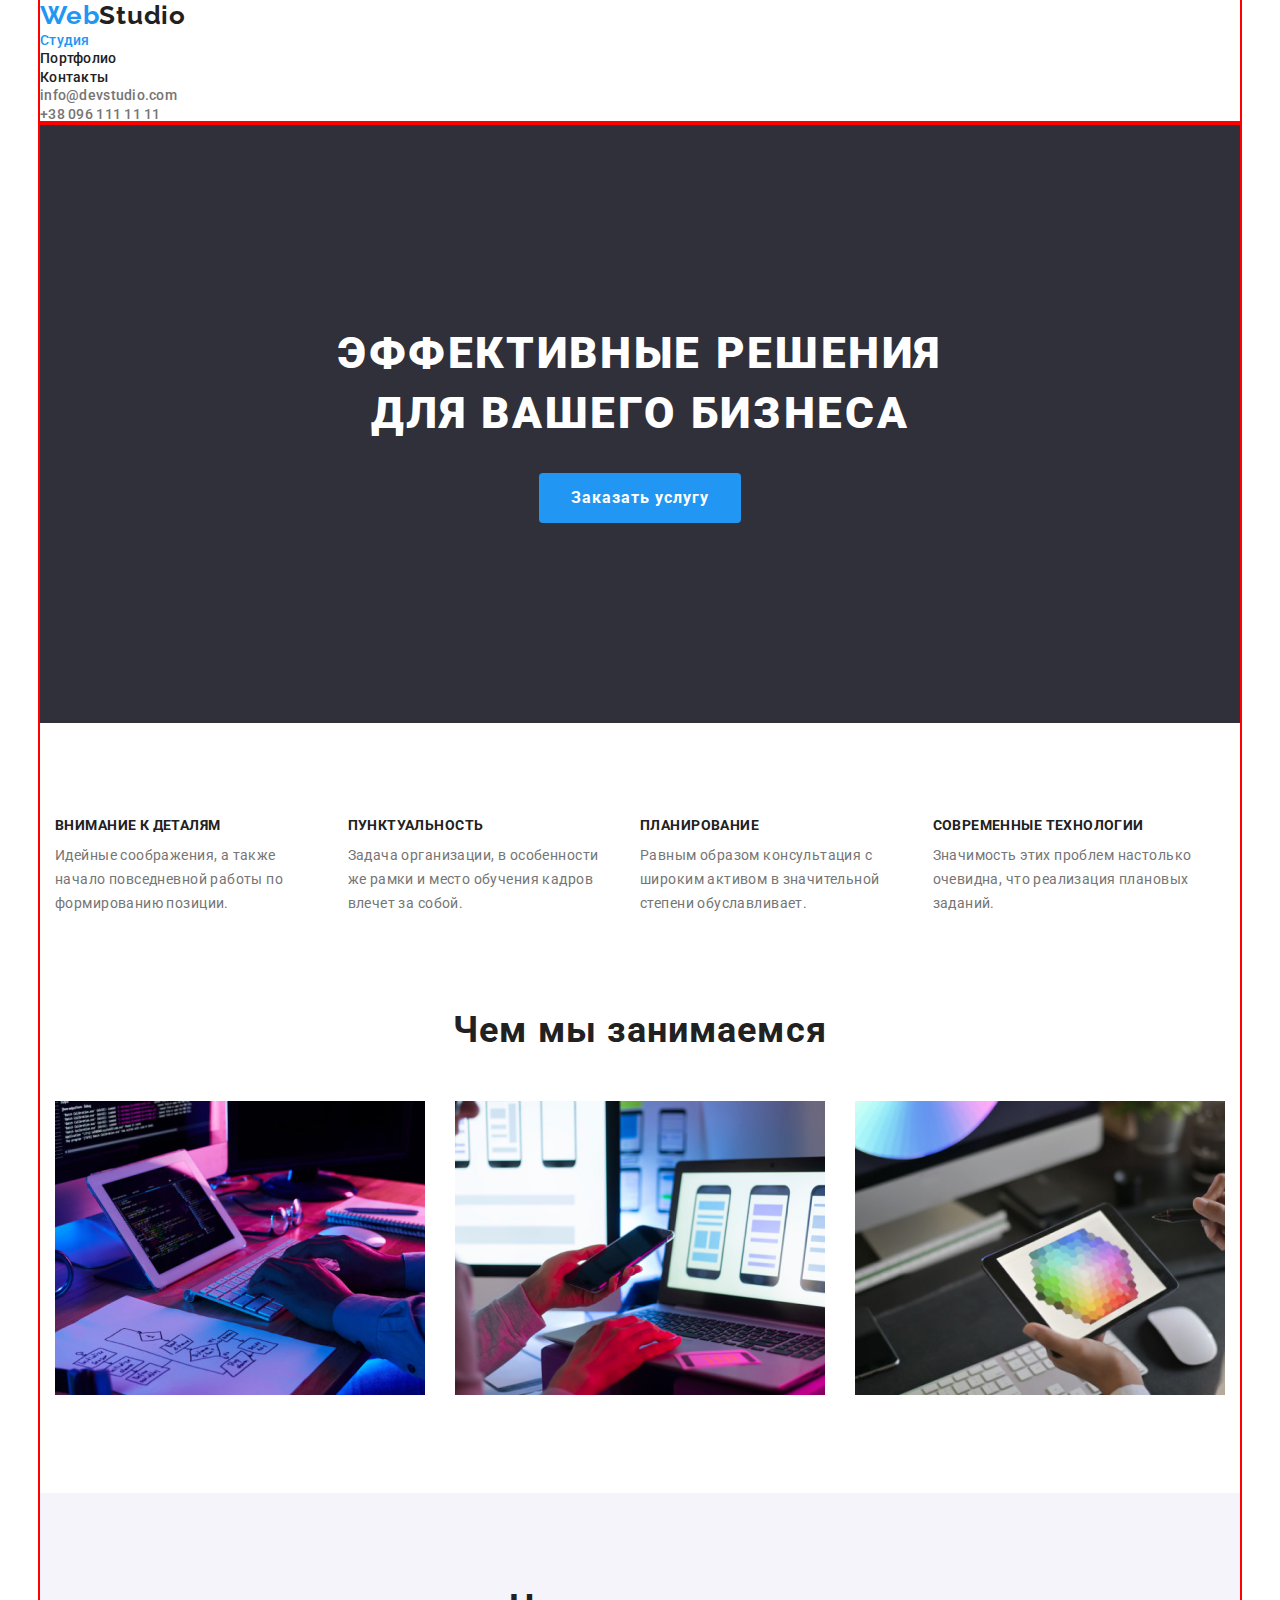
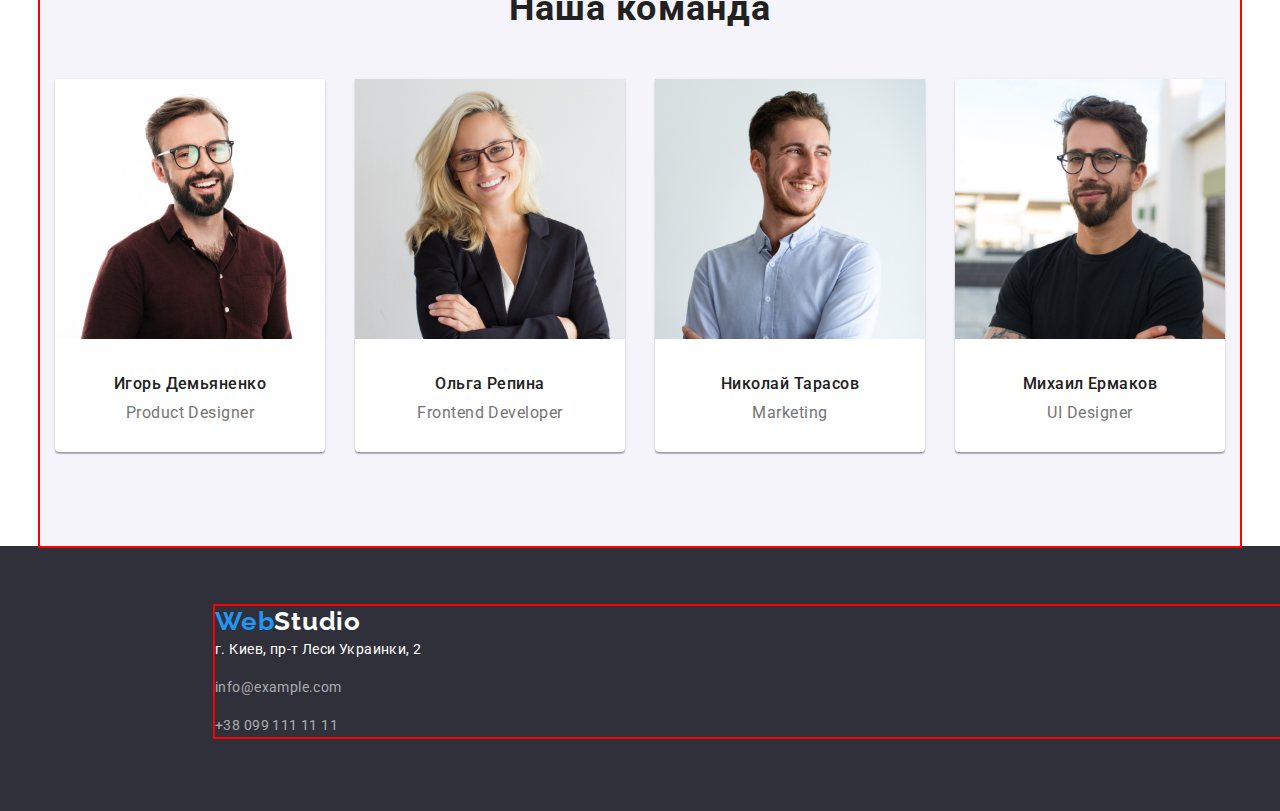
==== index.html @ 575016b8 "1.0" ====
<!DOCTYPE html>
<html lang="ru">

<head>
    <meta charset="UTF-8">
    <meta http-equiv="X-UA-Compatible" content="IE=edge">
    <meta name="viewport" content="width=device-width, initial-scale=1.0">
    <title>WebStudio</title>

    <link rel="preconnect" href="https://fonts.googleapis.com">
    <link rel="preconnect" href="https://fonts.gstatic.com" crossorigin>
    <link
        href="https://fonts.googleapis.com/css2?family=Raleway:wght@700&family=Roboto:wght@400;500;700;900&display=swap"
        rel="stylesheet">

    <link
        rel="stylesheet"
        href="https://cdnjs.cloudflare.com/ajax/libs/modern-normalize/1.1.0/modern-normalize.min.css"/>

    <link rel="stylesheet" href="./css/common.css">
    <link rel="stylesheet" href="./css/main.css">
</head>

<body class="body">

    <header class="page-header">
        <div class="conteiner">
            <nav>
                <a href="./index.html" class="logo"><span class="web"> Web</span><span class="studio-header">Studio</span>
                </a>
            
                <ul class="site-nav">
                    <li><a href="./index.html" class="link current">Студия</a> </li>
                    <li><a href="./portfolio.html" class="link">Портфолио</a> </li>
                    <li><a href="" class="link">Контакты</a> </li>
                </ul>
            </nav>
            
            <ul class="header-contacts">
                <li><a href="" class="link">info@devstudio.com</a> </li>
                <li><a href="" class="link">+38 096 111 11 11</a> </li>
            </ul>
        </div>

    </header>

    <div class="conteiner">

        <main class="main">

            <!-- секция-1 -->
            <section class="hero">
                <h1 class="hero-title">Эффективные решения <br> для вашего бизнеса</h1>
                <a href="" class="hero-button">Заказать услугу</a>
            </section>

            <!-- секция-2 -->
            <section class="our-benefits common-padding">

                <h2 class="section-title section-title-hidden">Наши преимущества</h2>

                <ul class="benefits">
                    <li class="benefits-item">
                        <h3 class="benefits-item-title">Внимание к деталям</h3>
                        <p class="benefits-item-text">Идейные соображения, а также начало повседневной работы по формированию позиции.</p>
                    </li>
                    <li class="benefits-item">
                        <h3 class="benefits-item-title">Пунктуальность</h3>
                        <p class="benefits-item-text">Задача организации, в особенности же рамки и место обучения кадров влечет за собой.
                        </p>
                    </li>
                    <li class="benefits-item">
                        <h3 class="benefits-item-title">Планирование</h3>
                        <p class="benefits-item-text">Равным образом консультация с широким активом в значительной степени обуславливает.
                        </p>
                    </li>
                    <li class="benefits-item">
                        <h3 class="benefits-item-title">Современные технологии</h3>
                        <p class="benefits-item-text">Значимость этих проблем настолько очевидна, что реализация плановых заданий.</p>
                    </li>
                </ul>
        
                
                <div class="our-benefits-bottom ">
                    <h2 class="section-title ">Чем мы занимаемся</h2>
                    <ul class="wwd">
                        <li class="wwd-item">
                            <img src="./images/img1.jpg" alt="руки на клавиатуре" width="370">
                        </li>
                        <li class="wwd-item">
                            <img src="./images/img2.jpg" alt="руки с телефоном" width="370">
                        </li>
                        <li class="wwd-item">
                            <img src="./images/img3.jpg" alt="руки с планшетом" width="370">
                        </li>
                    </ul>
                </div>

            </section>

            <!-- секция-3 -->
            <section class="section-our-team common-padding">
                <h2 class="section-title">Наша команда</h2>
                <ul class="team-list">
                    <li class="team-list-item">
                        <img src="./images/ot-01.jpg" alt="парень в очках" width="270">
                        <h3 class="name">Игорь Демьяненко</h3>
                        <p class="position">Product Designer</p>
                    </li>
                    <li class="team-list-item">
                        <img src="./images/ot-02.jpg" alt="блондинка в очках" width="270">
                        <h3 class="name">Ольга Репина</h3>
                        <p class="position">Frontend Developer</p>
                    </li>
                    <li class="team-list-item">
                        <img src="./images/ot-03.jpg" alt="парень с бородой без очков" width="270">
                        <h3 class="name">Николай Тарасов</h3>
                        <p class="position">Marketing</p>
                    </li>
                    <li class="team-list-item">
                        <img src="./images/ot-04.jpg" alt="парень в черной футболке" width="270">
                        <h3 class="name">Михаил Ермаков</h3>
                        <p class="position">UI Designer</p>
                    </li>
                </ul>

            </section>


        </main>
    </div>

    <footer class="footer">
        <div class="conteiner">
            <a href="./index.html" class="logo"><span class="web"> Web</span><span class="studio-footer">Studio</span> </a>
            <address class="footer-city">
                г. Киев, пр-т Леси Украинки, 2
            </address>
            
            <address class="footer-contacts">
                <ul>
                    <li>
                        <p>info@example.com</p>
                    </li>
                    <li>
                        <p>+38 099 111 11 11</p>
                    </li>
            
                </ul>
            </address>
        </div>
    </footer>

</body>

</html>
---- css/common.css ----
html {
  box-sizing: border-box;
}

*,
*::before,
*::after {
  box-sizing: inherit;
}

ul {
  list-style: none;
}

:root {
  --primary-text-color: #757575;
  --title-text-color: #212121;
  --accent-color: #2196f3;
}

/* header */
.page {
  background-color: #ececec;
  color: var(--title-text-color);
}

.logo .web {
  color: var(--accent-color);
}
.logo .studio {
  color: #000000;
}

.site-nav .link {
  color: #212121;
}

.site-nav .link:hover,
.site-nav .link:focus {
  color: var(--accent-color);
}

.site-nav .link.current {
  color: var(--accent-color);
}

.header-contacts .link {
  color: #757575;
}

.header-contacts .link:hover,
.header-contacts .link:focus {
  color: var(--accent-color);
}

/* footer */

.footer-city {
  color: white;
}

.footer-contacts {
  color: rgba(255, 255, 255, 0.6);
}
---- css/main.css ----
html,
* {
  box-sizing: border-box;
}

*,
*::before,
*::after {
  box-sizing: border-box;
}

ul {
  list-style: none;
  margin: 0;
  padding: 0;
}

a {
  text-decoration: none;
}

:root {
  --primary-text-color: #757575;
  --title-text-color: #212121;
  --accent-color: #2196f3;
}

/* header */
.body {
  background-color: #ffffff;
  color: var(--title-text-color);
  font-family: Roboto, sans-serif;
}

.link {
  margin: 0;
  padding: 0;
}

.logo {
  font-family: Raleway;
  font-weight: bold;
  font-size: 26px;
  line-height: 31px;
  letter-spacing: 0.03em;
}

.logo .web {
  color: var(--accent-color);
}
.logo .studio-header {
  color: var(--title-text-color);
}

.site-nav .link {
  font-weight: 500;
  font-size: 14px;
  line-height: 16px;
  letter-spacing: 0.02em;
  color: #212121;
}

.site-nav .link:hover,
.site-nav .link:focus {
  color: var(--accent-color);
}

.site-nav .link.current {
  color: var(--accent-color);
}

.header-contacts .link {
  font-weight: 500;
  font-size: 14px;
  line-height: 16px;
  letter-spacing: 0.02em;
  color: #757575;
}

.header-contacts .link:hover,
.header-contacts .link:focus {
  color: var(--accent-color);
}

/* hero section */

.conteiner {
  margin-left: auto;
  margin-right: auto;
  width: 1200px;
  outline: 2px solid red;
}

.hero {
  padding: 200px 0;
  background-color: #2f303a;
  text-align: center;
}

.hero-title {
  margin-top: 0;
  margin-bottom: 30px;
  font-weight: 900;
  font-size: 44px;
  line-height: 60px;
  letter-spacing: 0.06em;
  text-transform: uppercase;
  color: #ffffff;
}

.hero-button {
  display: inline-block;
  border-radius: 4px;
  padding: 10px 32px;
  font-weight: bold;
  font-size: 16px;
  line-height: 30px;
  letter-spacing: 0.06em;
  color: white;
  background-color: var(--accent-color);
}

/* section */
.section-title-hidden {
  display: none;
}

.section-title {
  font-weight: bold;
  font-size: 36px;
  line-height: 42px;
  text-align: center;
  letter-spacing: 0.03em;
  color: var(--title-text-color);
}

/* benefits */

.our-benefits {
  background-color: white;
}

.our-benefits-bottom {
  margin-top: 94px;
}

.benefits {
  display: flex;
}

.benefits-item {
  width: 270px;
  margin-right: 30px;
}

.benefits-item-title {
  padding-bottom: 10px;
  margin: 0;
}

.text .benefits-item:last-child {
  margin-right: 0;
}

.benefits-item-text {
  margin: 0;
}

.benefits .benefits-item-title {
  font-weight: bold;
  font-size: 14px;
  line-height: 16px;
  letter-spacing: 0.03em;
  text-transform: uppercase;
  color: var(--title-text-color);
}

.benefits .benefits-item-text {
  font-size: 14px;
  line-height: 24px;
  letter-spacing: 0.03em;
  color: var(--primary-text-color);
}

/* our team */

.wwd {
  display: flex;
}

.wwd-item {
  margin-right: 30px;
}

.wwd-item:last-child {
  margin-right: 0px;
}

.section-title {
  margin-top: 0;
  margin-bottom: 50px;
}

.team-list {
  display: flex;
}

.team-list-item {
  margin-right: 30px;
  box-shadow: 0px 1px 3px rgba(0, 0, 0, 0.12), 0px 1px 1px rgba(0, 0, 0, 0.14),
    0px 2px 1px rgba(0, 0, 0, 0.2);
  border-radius: 0px 0px 4px 4px;
  background-color: #ffffff;
}

.team-list-item:last-child {
  margin-right: 0px;
}

.section-our-team {
  background-color: #f5f4fa;
}

.common-padding {
  padding: 94px 15px;
}

.team-list .name {
  margin: 0;
  padding: 0;
  padding-top: 30px;
  font-weight: 500;
  font-size: 16px;
  line-height: 19px;
  text-align: center;
  letter-spacing: 0.03em;
  color: var(--title-text-color);
}

.team-list .position {
  margin: 0;
  padding: 0;
  margin-top: 10px;
  padding-bottom: 30px;
  font-size: 16px;
  line-height: 19px;
  text-align: center;
  letter-spacing: 0.03em;
  color: var(--primary-text-color);
}

/* footer */

.footer {
  padding-top: 60px;
  padding-bottom: 60px;
  padding-left: 215px;
  background-color: #2f303a;
}

.studio-footer {
  color: white;
}

.footer-city {
  font-style: normal;
  font-size: 14px;
  line-height: 24px;
  letter-spacing: 0.03em;
  color: white;
}

.footer-contacts {
  font-style: normal;
  font-size: 14px;
  line-height: 24px;
  letter-spacing: 0.03em;
  color: rgba(255, 255, 255, 0.6);
}
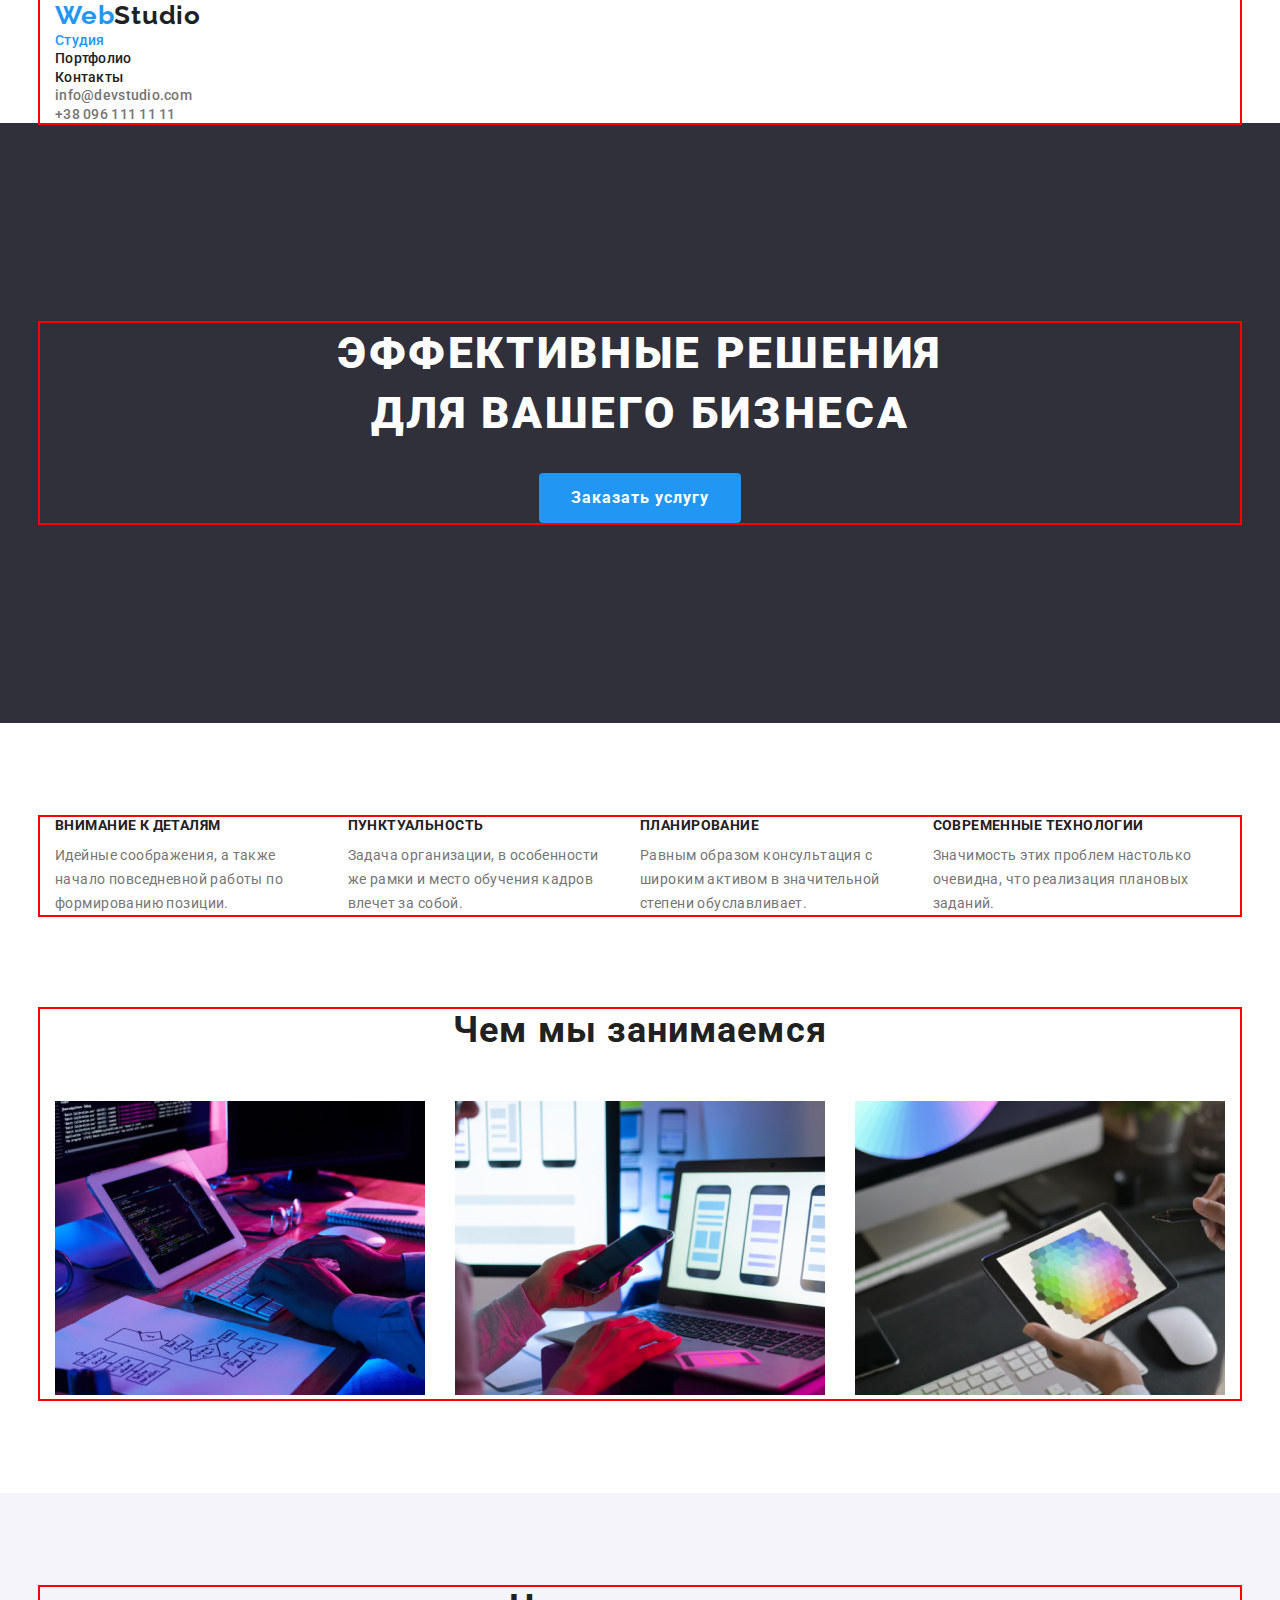
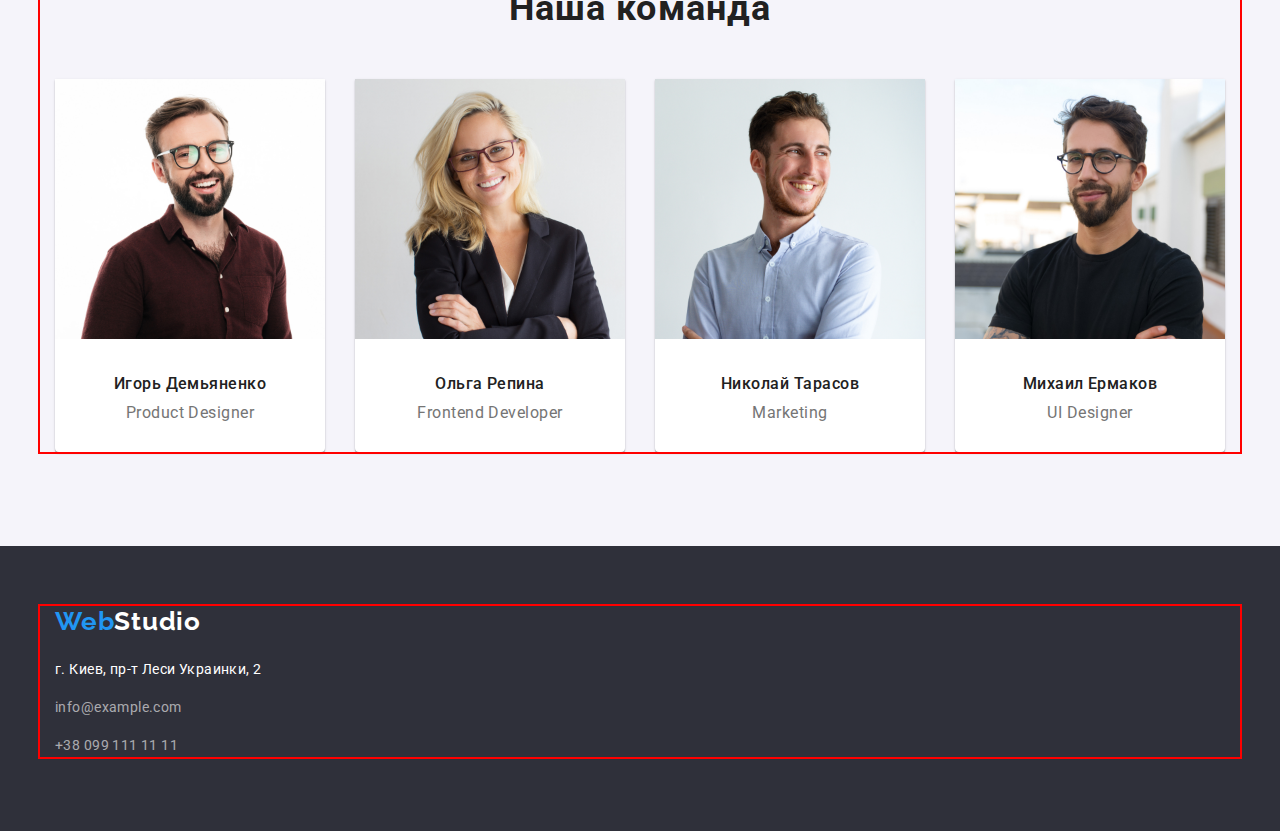
==== commit a63f5601: "2.0" ====
--- a/index.html
+++ b/index.html
@@ -44,43 +44,50 @@
 
     </header>
 
-    <div class="conteiner">
 
-        <main class="main">
-
-            <!-- секция-1 -->
-            <section class="hero">
+    <main class="main">
+        <!-- секция-1 -->
+        <section class="hero">
+            <div class="conteiner">
                 <h1 class="hero-title">Эффективные решения <br> для вашего бизнеса</h1>
                 <a href="" class="hero-button">Заказать услугу</a>
-            </section>
-
-            <!-- секция-2 -->
-            <section class="our-benefits common-padding">
-
+            </div>
+        </section>
+        
+        <!-- секция-2 -->
+        <section class="our-benefits common-padding">
+            <div class="conteiner">
                 <h2 class="section-title section-title-hidden">Наши преимущества</h2>
-
+                
                 <ul class="benefits">
                     <li class="benefits-item">
                         <h3 class="benefits-item-title">Внимание к деталям</h3>
-                        <p class="benefits-item-text">Идейные соображения, а также начало повседневной работы по формированию позиции.</p>
+                        <p class="benefits-item-text">Идейные соображения, а также начало повседневной работы по формированию
+                            позиции.</p>
                     </li>
                     <li class="benefits-item">
                         <h3 class="benefits-item-title">Пунктуальность</h3>
-                        <p class="benefits-item-text">Задача организации, в особенности же рамки и место обучения кадров влечет за собой.
+                        <p class="benefits-item-text">Задача организации, в особенности же рамки и место обучения кадров влечет за
+                            собой.
                         </p>
                     </li>
                     <li class="benefits-item">
                         <h3 class="benefits-item-title">Планирование</h3>
-                        <p class="benefits-item-text">Равным образом консультация с широким активом в значительной степени обуславливает.
+                        <p class="benefits-item-text">Равным образом консультация с широким активом в значительной степени
+                            обуславливает.
                         </p>
                     </li>
                     <li class="benefits-item">
                         <h3 class="benefits-item-title">Современные технологии</h3>
-                        <p class="benefits-item-text">Значимость этих проблем настолько очевидна, что реализация плановых заданий.</p>
+                        <p class="benefits-item-text">Значимость этих проблем настолько очевидна, что реализация плановых заданий.
+                        </p>
                     </li>
                 </ul>
+
+            </div>
         
-                
+        
+            <div class="conteiner">
                 <div class="our-benefits-bottom ">
                     <h2 class="section-title ">Чем мы занимаемся</h2>
                     <ul class="wwd">
@@ -94,12 +101,15 @@
                             <img src="./images/img3.jpg" alt="руки с планшетом" width="370">
                         </li>
                     </ul>
-                </div>
-
-            </section>
-
-            <!-- секция-3 -->
-            <section class="section-our-team common-padding">
+                </div>    
+            </div>
+            
+        
+        </section>
+        
+        <!-- секция-3 -->
+        <section class="section-our-team common-padding">
+            <div class="conteiner">
                 <h2 class="section-title">Наша команда</h2>
                 <ul class="team-list">
                     <li class="team-list-item">
@@ -123,12 +133,16 @@
                         <p class="position">UI Designer</p>
                     </li>
                 </ul>
-
-            </section>
+            
+            </div>
+            
+        </section>
 
 
-        </main>
-    </div>
+            
+
+    </main>
+
 
     <footer class="footer">
         <div class="conteiner">
--- a/css/main.css
+++ b/css/main.css
@@ -87,6 +87,7 @@
 .conteiner {
   margin-left: auto;
   margin-right: auto;
+  padding: 0 15px;
   width: 1200px;
   outline: 2px solid red;
 }
@@ -254,7 +255,6 @@
 .footer {
   padding-top: 60px;
   padding-bottom: 60px;
-  padding-left: 215px;
   background-color: #2f303a;
 }
 
@@ -263,6 +263,7 @@
 }
 
 .footer-city {
+  margin-top: 20px;
   font-style: normal;
   font-size: 14px;
   line-height: 24px;
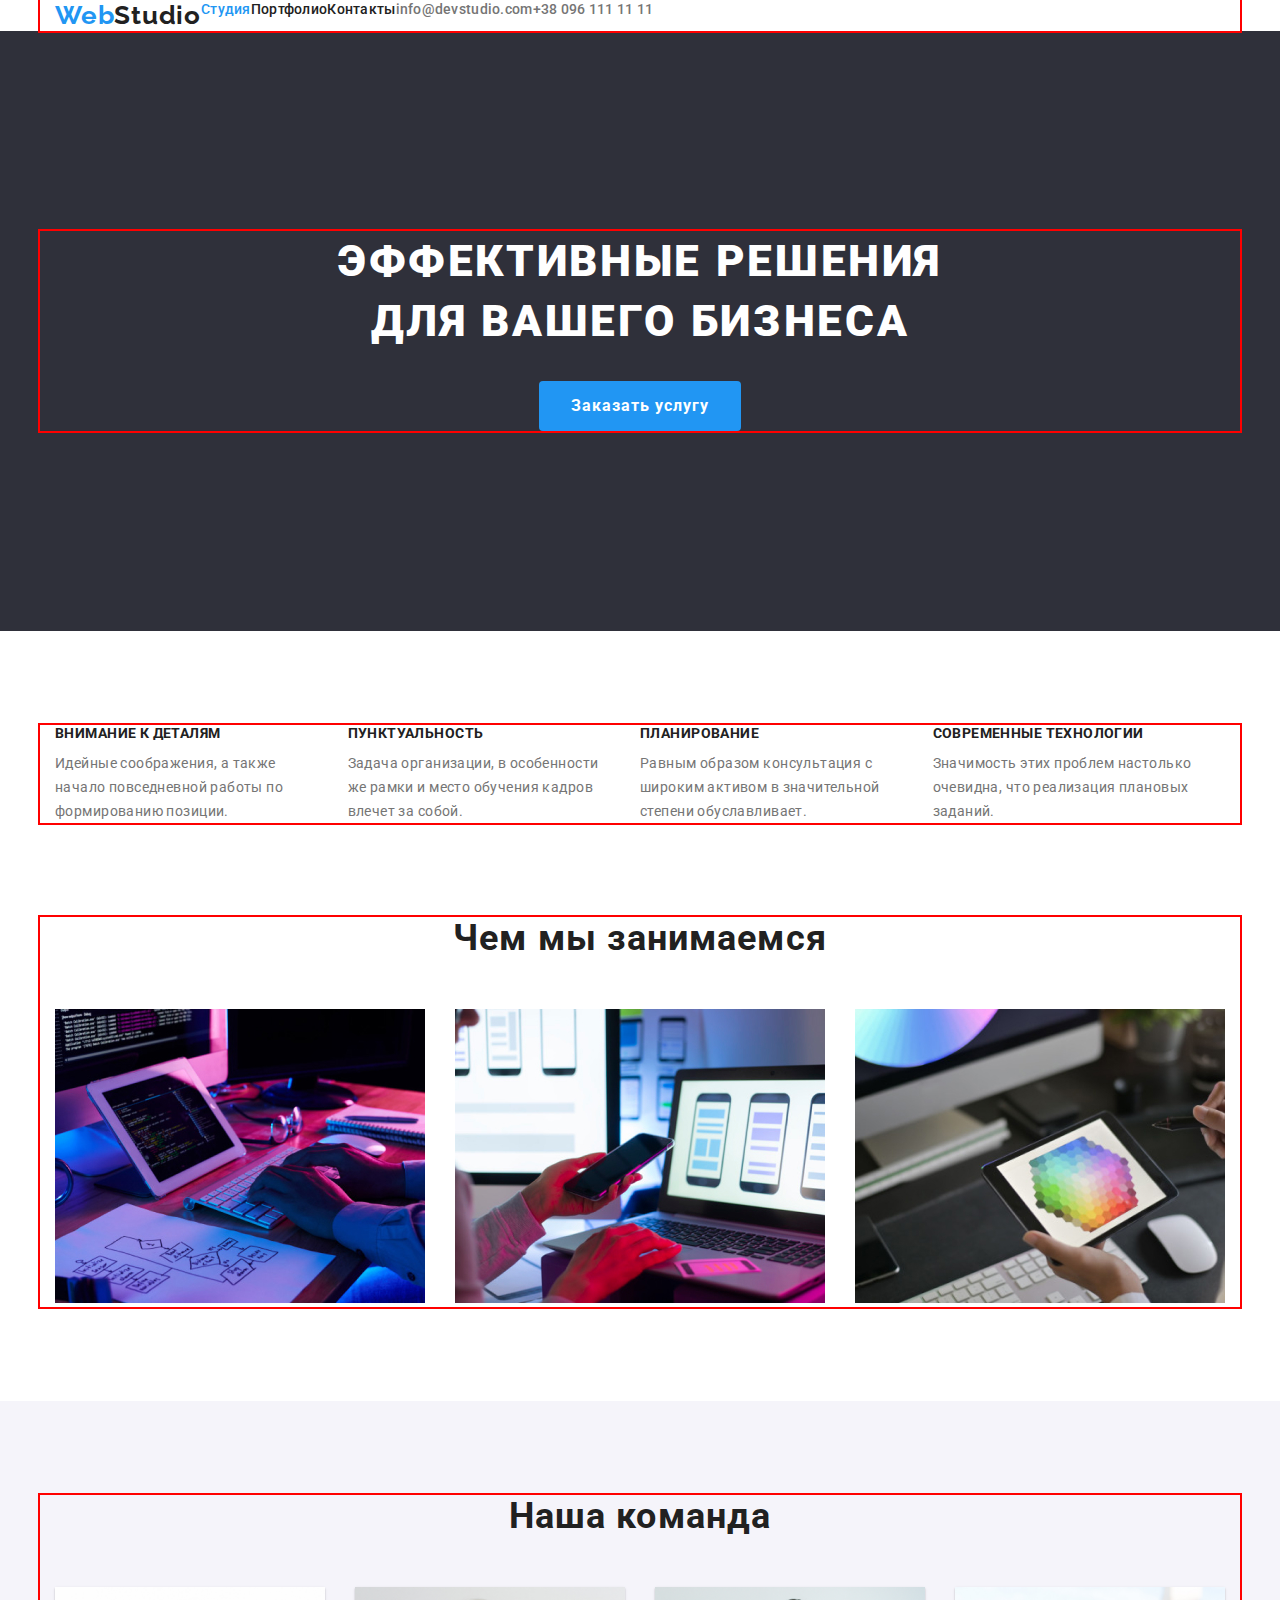
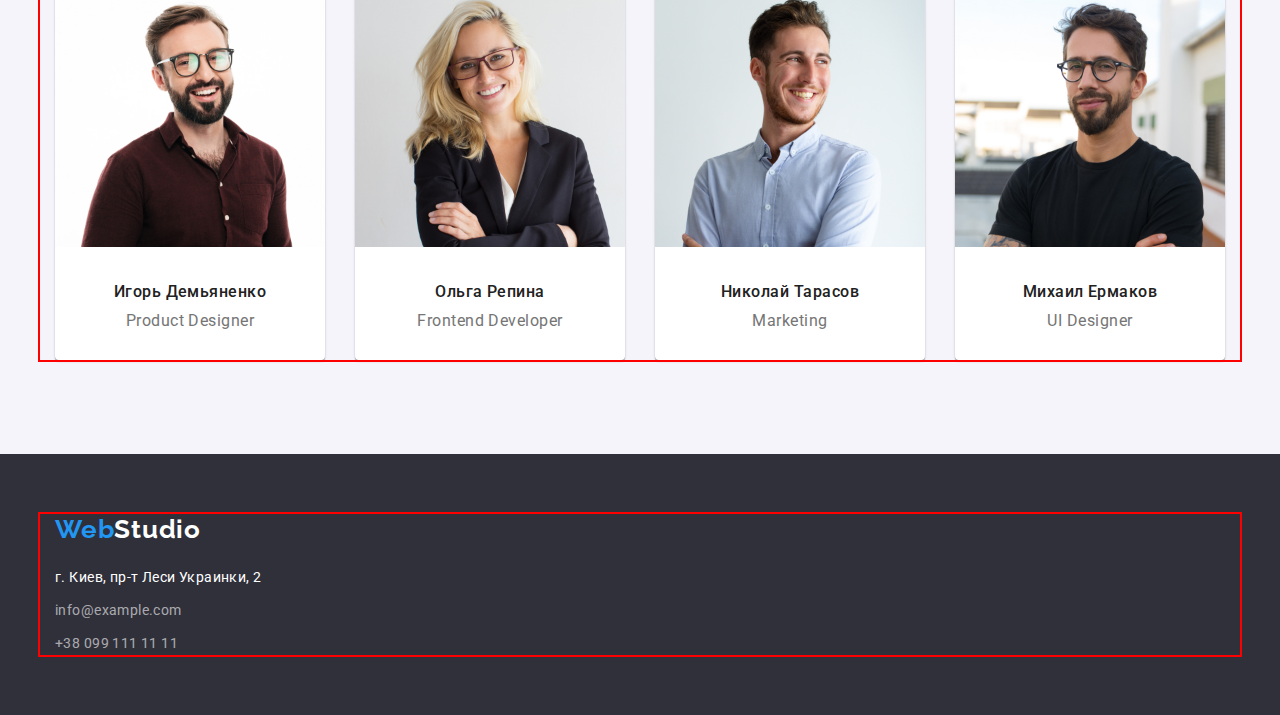
==== commit 4099991a: "3.0" ====
--- a/index.html
+++ b/index.html
@@ -24,11 +24,11 @@
 <body class="body">
 
     <header class="page-header">
-        <div class="conteiner">
+        <div class="conteiner header">
+            <a href="./index.html" class="logo"><span class="web"> Web</span><span class="studio-header">Studio</span>
+            </a>
+
             <nav>
-                <a href="./index.html" class="logo"><span class="web"> Web</span><span class="studio-header">Studio</span>
-                </a>
-            
                 <ul class="site-nav">
                     <li><a href="./index.html" class="link current">Студия</a> </li>
                     <li><a href="./portfolio.html" class="link">Портфолио</a> </li>
@@ -152,11 +152,11 @@
             </address>
             
             <address class="footer-contacts">
-                <ul>
-                    <li>
+                <ul class="contact-list">
+                    <li class="contact-item">
                         <p>info@example.com</p>
                     </li>
-                    <li>
+                    <li class="contact-item">
                         <p>+38 099 111 11 11</p>
                     </li>
             
--- a/css/main.css
+++ b/css/main.css
@@ -19,6 +19,10 @@
   text-decoration: none;
 }
 
+p {
+  margin: 0;
+}
+
 :root {
   --primary-text-color: #757575;
   --title-text-color: #212121;
@@ -35,6 +39,12 @@
 .link {
   margin: 0;
   padding: 0;
+}
+
+.header {
+  display: flex;
+  padding-top: 24px;
+  padding-bottom: 25px;
 }
 
 .logo {
@@ -52,6 +62,10 @@
   color: var(--title-text-color);
 }
 
+.site-nav {
+  display: flex;
+}
+
 .site-nav .link {
   font-weight: 500;
   font-size: 14px;
@@ -67,6 +81,10 @@
 
 .site-nav .link.current {
   color: var(--accent-color);
+}
+
+.header-contacts {
+  display: flex;
 }
 
 .header-contacts .link {
@@ -278,3 +296,7 @@
   letter-spacing: 0.03em;
   color: rgba(255, 255, 255, 0.6);
 }
+
+.contact-list .contact-item {
+  margin-top: 9px;
+}
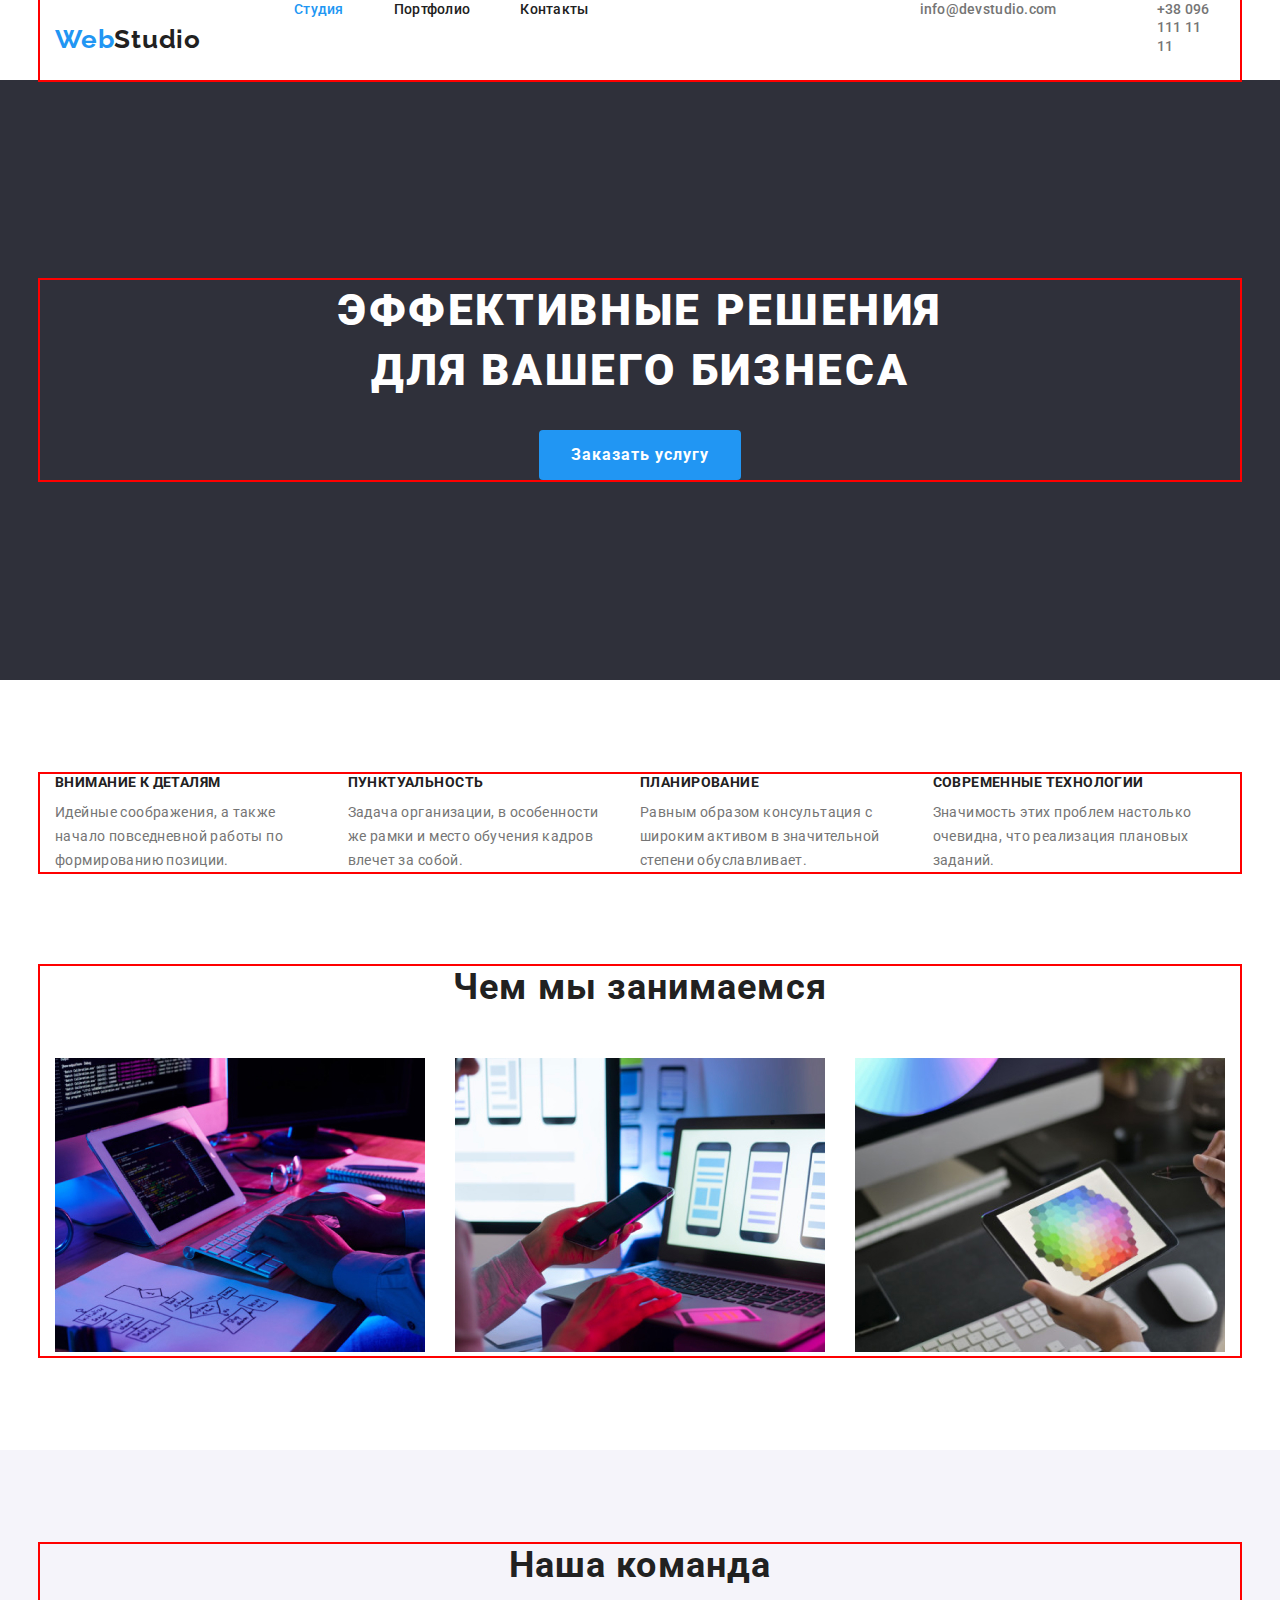
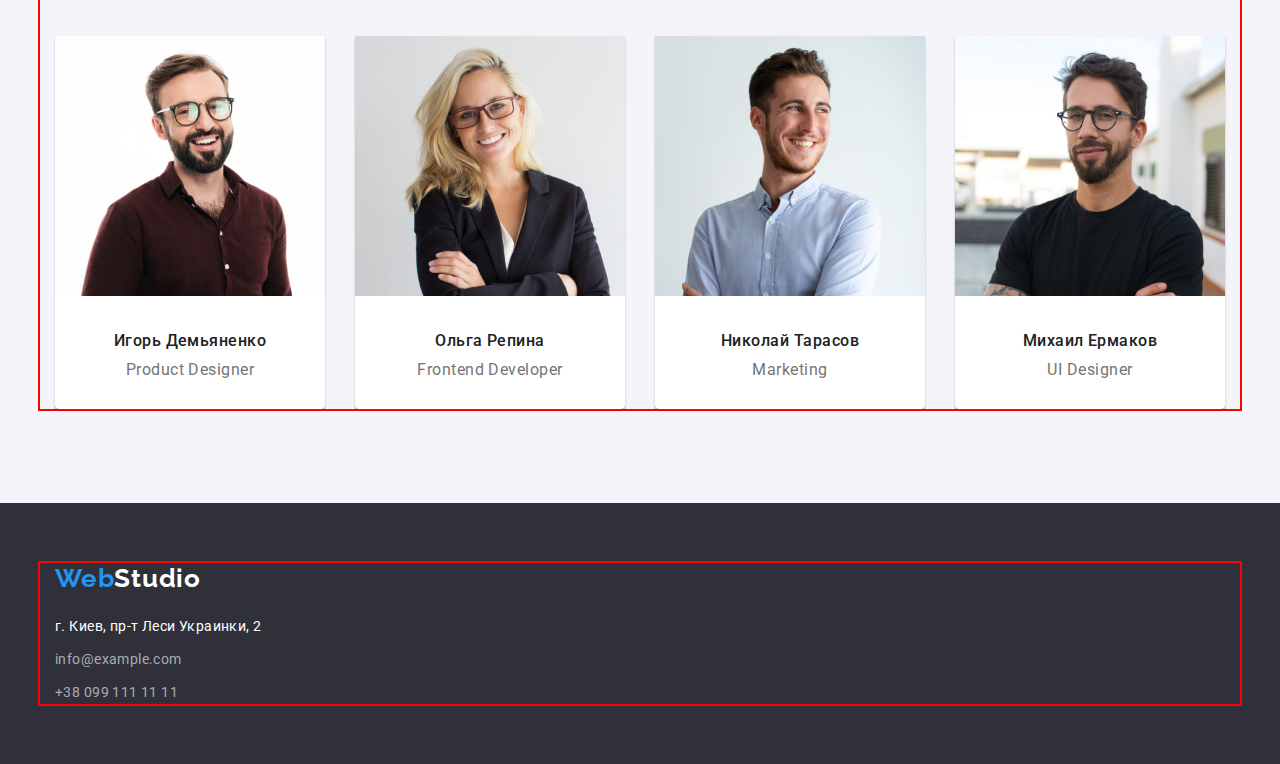
==== commit 3e6d12a0: "4.0" ====
--- a/index.html
+++ b/index.html
@@ -28,17 +28,17 @@
             <a href="./index.html" class="logo"><span class="web"> Web</span><span class="studio-header">Studio</span>
             </a>
 
-            <nav>
-                <ul class="site-nav">
-                    <li><a href="./index.html" class="link current">Студия</a> </li>
-                    <li><a href="./portfolio.html" class="link">Портфолио</a> </li>
-                    <li><a href="" class="link">Контакты</a> </li>
+            <nav class="site-nav">
+                <ul class="nav-list">
+                    <li class="nav-list-item"><a href="./index.html" class="link current">Студия</a> </li>
+                    <li class="nav-list-item"><a href="./portfolio.html" class="link">Портфолио</a> </li>
+                    <li class="nav-list-item"><a href="" class="link">Контакты</a> </li>
                 </ul>
             </nav>
             
             <ul class="header-contacts">
-                <li><a href="" class="link">info@devstudio.com</a> </li>
-                <li><a href="" class="link">+38 096 111 11 11</a> </li>
+                <li class="header-contacts-item"><a href="" class="link">info@devstudio.com</a> </li>
+                <li class="header-contacts-item"><a href="" class="link">+38 096 111 11 11</a> </li>
             </ul>
         </div>
 
--- a/css/main.css
+++ b/css/main.css
@@ -41,13 +41,14 @@
   padding: 0;
 }
 
-.header {
-  display: flex;
+.page-header .header {
+  display: flex;
+}
+
+.logo {
+  margin-right: 93px;
   padding-top: 24px;
   padding-bottom: 25px;
-}
-
-.logo {
   font-family: Raleway;
   font-weight: bold;
   font-size: 26px;
@@ -63,10 +64,19 @@
 }
 
 .site-nav {
-  display: flex;
-}
-
-.site-nav .link {
+  margin-right: 331px;
+  display: flex;
+}
+
+.nav-list {
+  display: flex;
+}
+
+.nav-list-item:not(:last-child) {
+  margin-right: 50px;
+}
+
+.nav-list .link {
   font-weight: 500;
   font-size: 14px;
   line-height: 16px;
@@ -74,12 +84,12 @@
   color: #212121;
 }
 
-.site-nav .link:hover,
-.site-nav .link:focus {
+.nav-list .link:hover,
+.nav-list .link:focus {
   color: var(--accent-color);
 }
 
-.site-nav .link.current {
+.nav-list .link.current {
   color: var(--accent-color);
 }
 
@@ -87,7 +97,13 @@
   display: flex;
 }
 
+.header-contacts .header-contacts-item:not(:last-child) {
+  margin-right: 50px;
+  width: max-content;
+}
+
 .header-contacts .link {
+  margin-right: 50px;
   font-weight: 500;
   font-size: 14px;
   line-height: 16px;
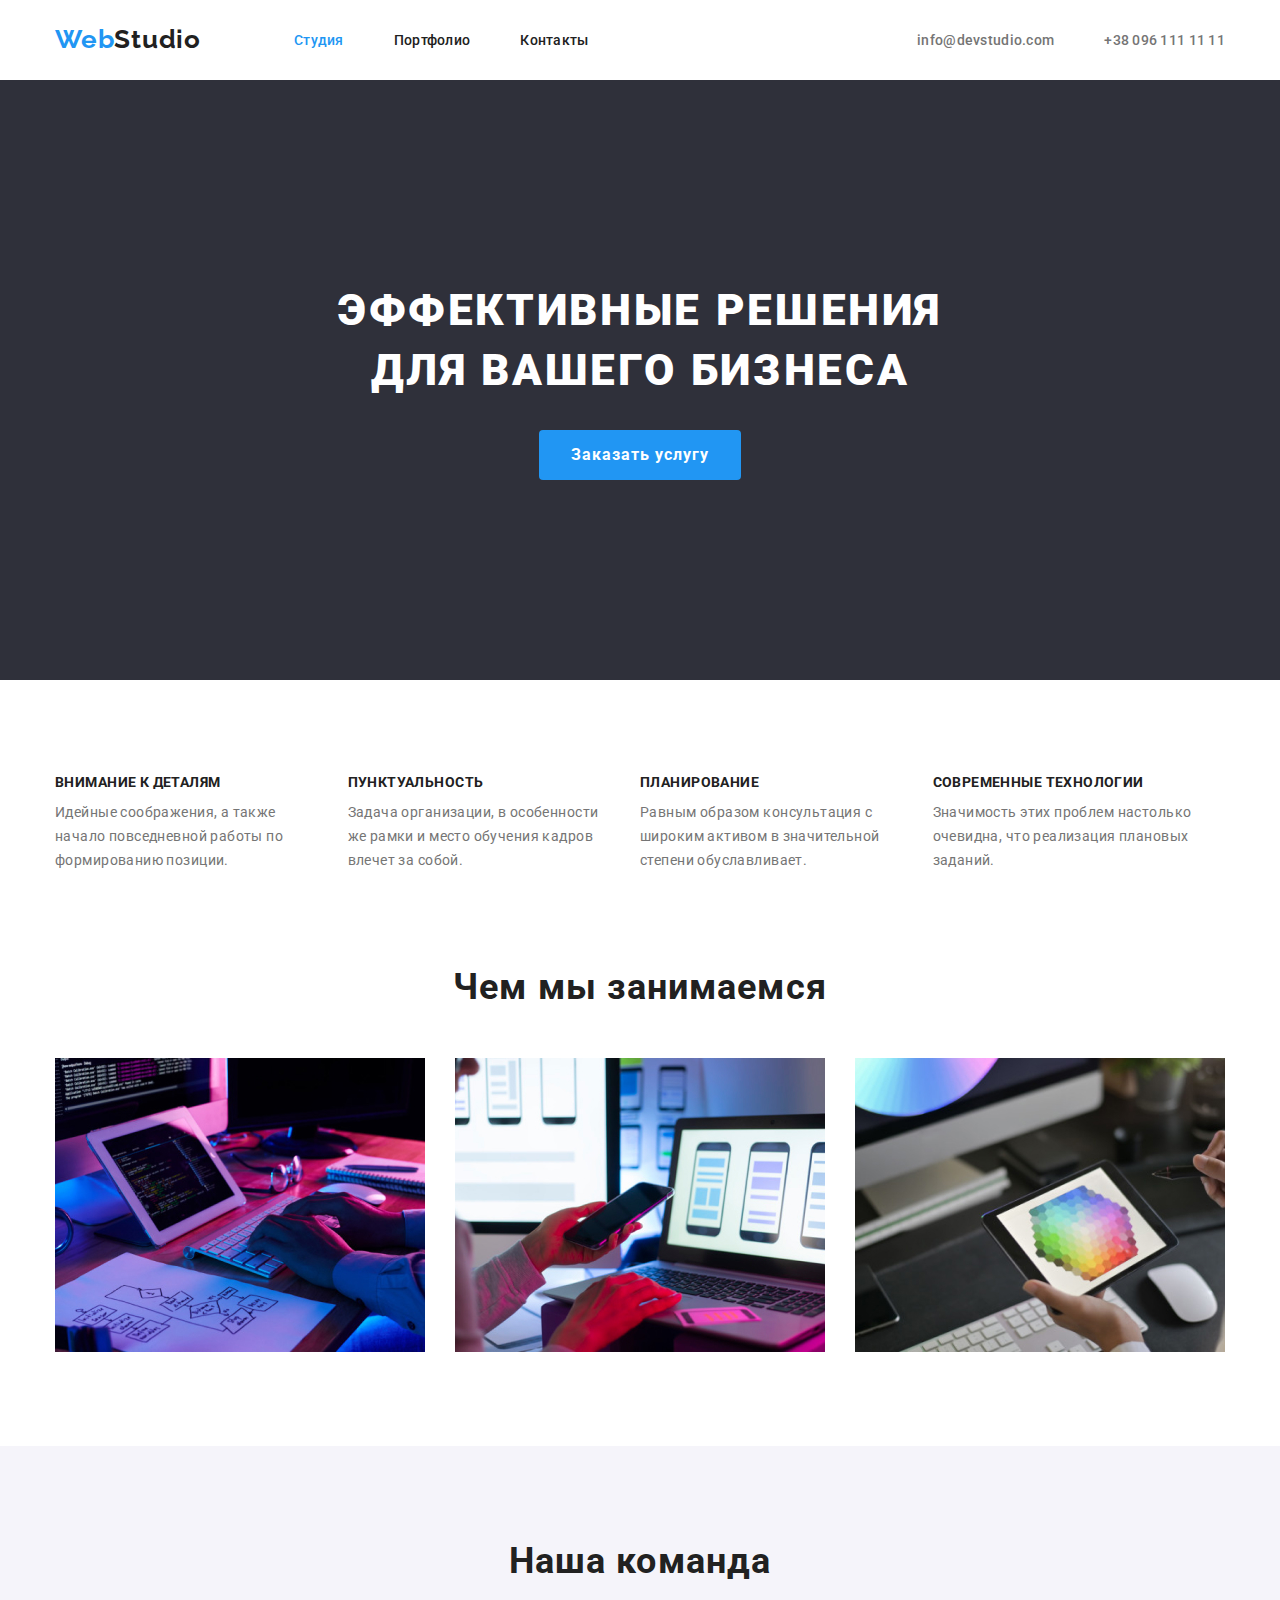
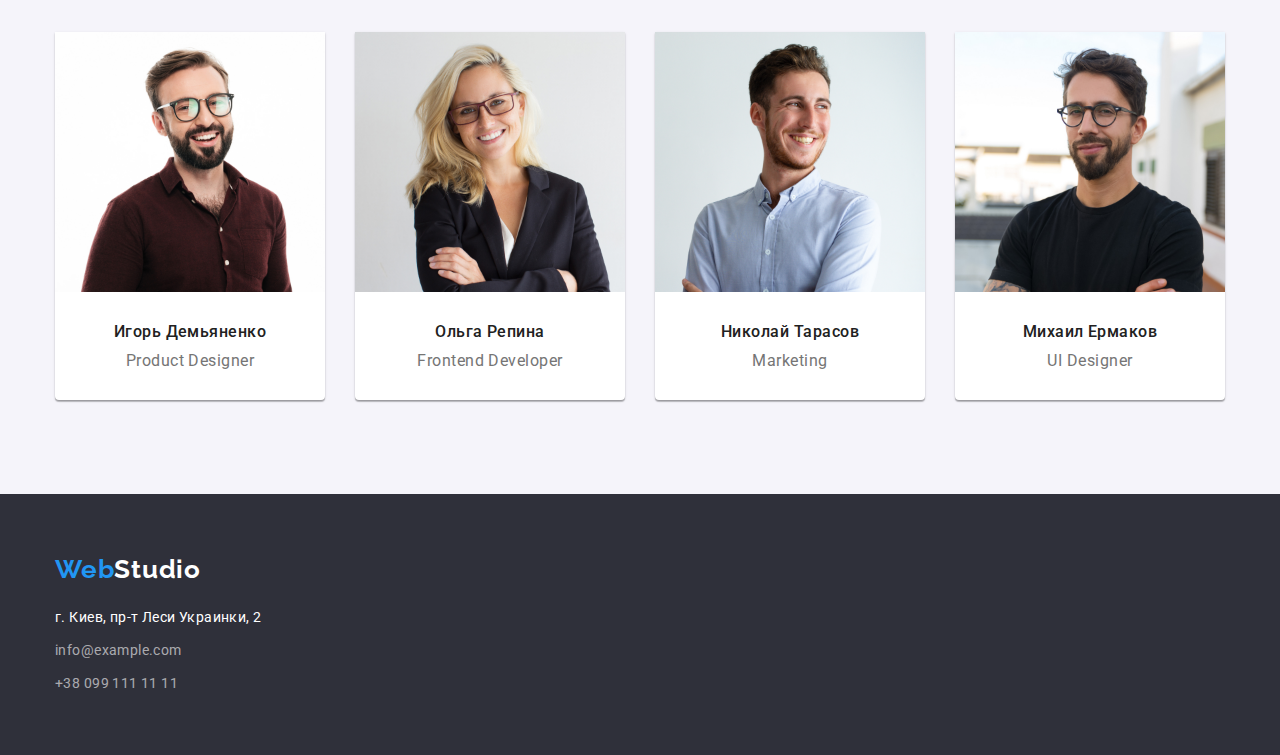
==== commit fdebdcb9: "9.0 final" ====
--- a/index.html
+++ b/index.html
@@ -92,13 +92,13 @@
                     <h2 class="section-title ">Чем мы занимаемся</h2>
                     <ul class="wwd">
                         <li class="wwd-item">
-                            <img src="./images/img1.jpg" alt="руки на клавиатуре" width="370">
+                            <img src="./images/img1.jpg" alt="Десктопные приложения" width="370">
                         </li>
                         <li class="wwd-item">
-                            <img src="./images/img2.jpg" alt="руки с телефоном" width="370">
+                            <img src="./images/img2.jpg" alt="Мобильные приложения" width="370">
                         </li>
                         <li class="wwd-item">
-                            <img src="./images/img3.jpg" alt="руки с планшетом" width="370">
+                            <img src="./images/img3.jpg" alt="Дизайнерские решения" width="370">
                         </li>
                     </ul>
                 </div>    
@@ -113,22 +113,22 @@
                 <h2 class="section-title">Наша команда</h2>
                 <ul class="team-list">
                     <li class="team-list-item">
-                        <img src="./images/ot-01.jpg" alt="парень в очках" width="270">
+                        <img src="./images/ot-01.jpg" alt="фото дизайнера" width="270">
                         <h3 class="name">Игорь Демьяненко</h3>
                         <p class="position">Product Designer</p>
                     </li>
                     <li class="team-list-item">
-                        <img src="./images/ot-02.jpg" alt="блондинка в очках" width="270">
+                        <img src="./images/ot-02.jpg" alt="фото разработчика" width="270">
                         <h3 class="name">Ольга Репина</h3>
                         <p class="position">Frontend Developer</p>
                     </li>
                     <li class="team-list-item">
-                        <img src="./images/ot-03.jpg" alt="парень с бородой без очков" width="270">
+                        <img src="./images/ot-03.jpg" alt="фото маркетолога" width="270">
                         <h3 class="name">Николай Тарасов</h3>
                         <p class="position">Marketing</p>
                     </li>
                     <li class="team-list-item">
-                        <img src="./images/ot-04.jpg" alt="парень в черной футболке" width="270">
+                        <img src="./images/ot-04.jpg" alt="фото дизайнера" width="270">
                         <h3 class="name">Михаил Ермаков</h3>
                         <p class="position">UI Designer</p>
                     </li>
--- a/css/main.css
+++ b/css/main.css
@@ -23,23 +23,28 @@
   margin: 0;
 }
 
+img {
+  display: block;
+}
+
 :root {
   --primary-text-color: #757575;
   --title-text-color: #212121;
   --accent-color: #2196f3;
 }
 
-/* header */
+.link {
+  margin: 0;
+  padding: 0;
+}
+
 .body {
   background-color: #ffffff;
   color: var(--title-text-color);
   font-family: Roboto, sans-serif;
 }
 
-.link {
-  margin: 0;
-  padding: 0;
-}
+/* header */
 
 .page-header .header {
   display: flex;
@@ -64,7 +69,6 @@
 }
 
 .site-nav {
-  margin-right: 331px;
   display: flex;
 }
 
@@ -77,11 +81,14 @@
 }
 
 .nav-list .link {
+  display: block;
   font-weight: 500;
   font-size: 14px;
   line-height: 16px;
   letter-spacing: 0.02em;
   color: #212121;
+  padding-top: 32px;
+  padding-bottom: 32px;
 }
 
 .nav-list .link:hover,
@@ -95,20 +102,26 @@
 
 .header-contacts {
   display: flex;
+  margin-left: auto;
 }
 
 .header-contacts .header-contacts-item:not(:last-child) {
+  width: max-content;
+}
+
+.header-contacts-item:not(:last-child) {
   margin-right: 50px;
-  width: max-content;
 }
 
 .header-contacts .link {
-  margin-right: 50px;
+  display: block;
   font-weight: 500;
   font-size: 14px;
   line-height: 16px;
   letter-spacing: 0.02em;
   color: #757575;
+  padding-top: 32px;
+  padding-bottom: 32px;
 }
 
 .header-contacts .link:hover,
@@ -123,7 +136,6 @@
   margin-right: auto;
   padding: 0 15px;
   width: 1200px;
-  outline: 2px solid red;
 }
 
 .hero {
@@ -305,14 +317,11 @@
   color: white;
 }
 
-.footer-contacts {
+.footer-contacts .contact-item {
+  margin-top: 9px;
   font-style: normal;
   font-size: 14px;
   line-height: 24px;
   letter-spacing: 0.03em;
   color: rgba(255, 255, 255, 0.6);
 }
-
-.contact-list .contact-item {
-  margin-top: 9px;
-}
